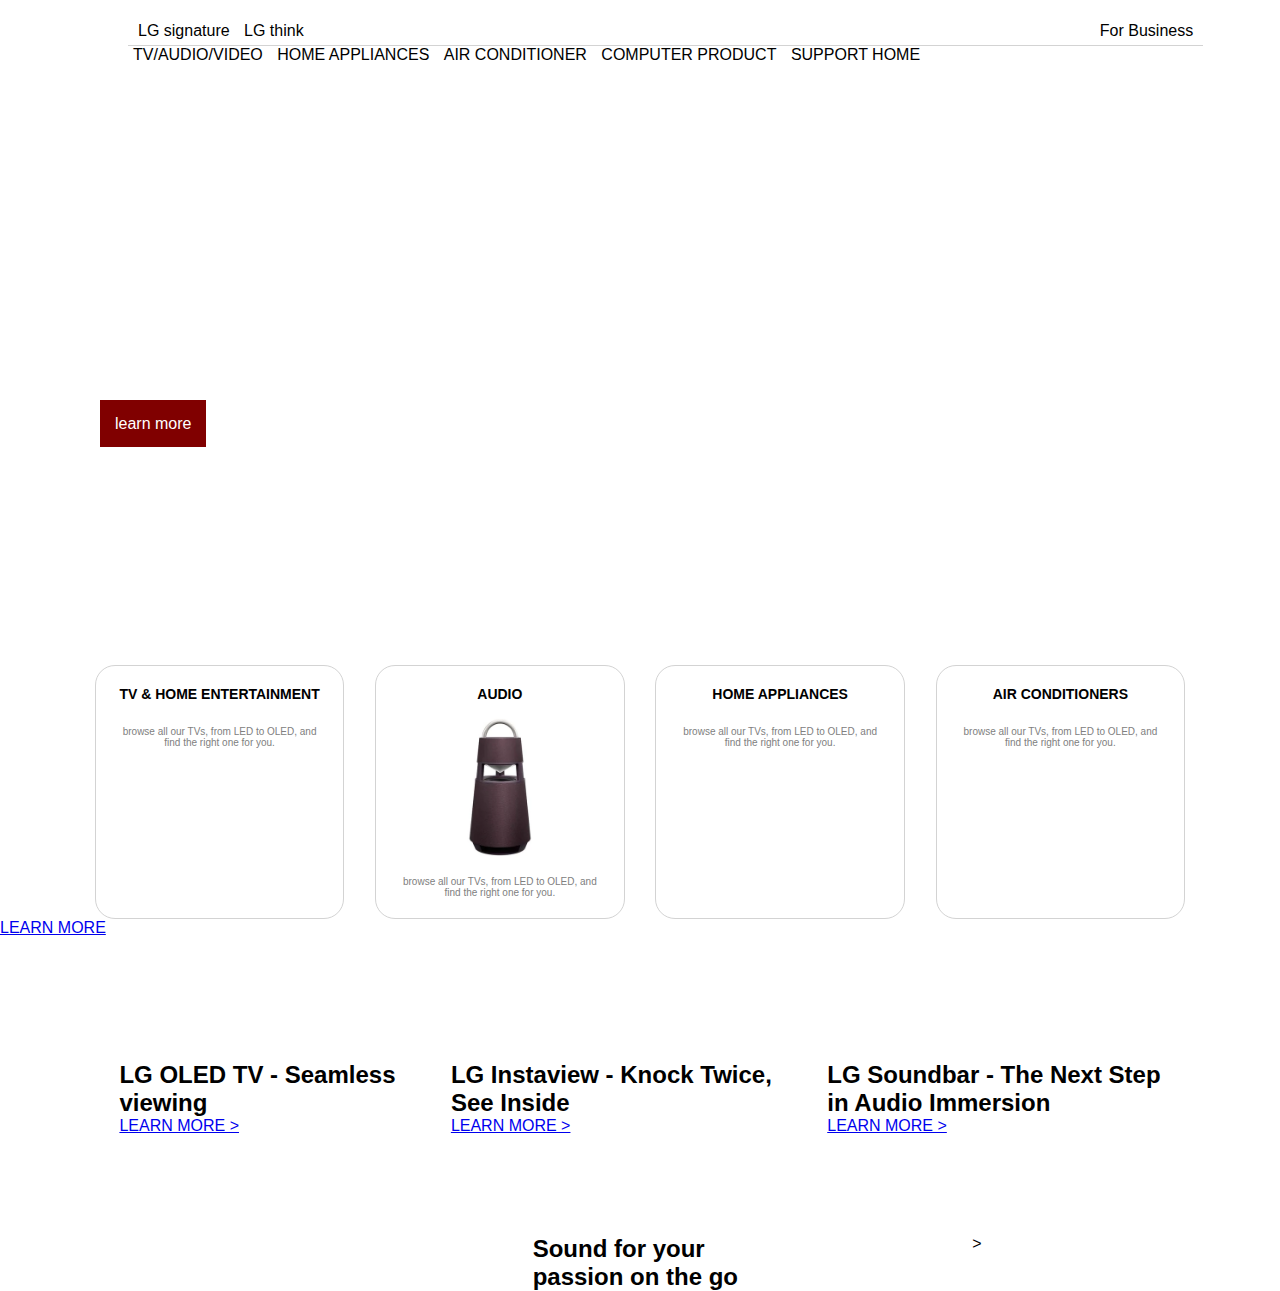
==== index.html @ 1627750a "FIrst update" ====
<!DOCTYPE html>
<html lang="en">

<head>
    <meta charset="UTF-8">
    <meta name="viewport" content="width=device-width, initial-scale=1.0">
    <title>Home page</title>
    <link rel="stylesheet" href="css/main.css">
</head>

<body>
    <div class="nav">
        <div class="logo">
            <a href="#"><img src="img/logo.jpg" alt="">
            </a>
        </div>

        <div class="nav-link">
            <div class="row1">
                <div class="left-side">
                    <a href="#">LG signature</a>
                    <a href="#">LG think</a>
                </div>
                <div class="right-side">
                    <a href="#">For Business</a>
                </div>
            </div>

            <div class="row2">
                <div class="left-side">
                    <a href="#">TV/AUDIO/VIDEO</a>
                    <a href="#">HOME APPLIANCES</a>
                    <a href="#">AIR CONDITIONER</a>
                    <a href="#">COMPUTER PRODUCT</a>
                    <a href="#">SUPPORT HOME</a>
                </div>
                <div class="right-side">
                    <a href="#"><img src="img/web.svg" alt=""></a>
                    <a href="#"><img src="img/profile.svg" alt=""></a>
                    <a href="#"><img src="img/search.svg" alt=""></a>
                </div>
            </div>
        </div>
    </div>

    <div class="slider">
        <div class="btn">
            <a href="#">learn more</a>
        </div>
    </div>


    <div class="home-section1">
        <div class="col">
            <h3>TV & HOME ENTERTAINMENT</h3>
            <img src="img/africa-categoryselector-3.web" alt="">
            <p>browse all our TVs, from LED to OLED, and find the right one for you.</p>
        </div>
        <div class="col">
            <h3>AUDIO</h3>
            <img src="Img/md07538680-350x350.webp" alt="">
            <p>browse all our TVs, from LED to OLED, and find the right one for you.</p>
        </div>
        <div class="col">
            <h3>HOME APPLIANCES</h3>
            <img src="img/africa-categoryselector-2.webp" alt="">
            <p>browse all our TVs, from LED to OLED, and find the right one for you.</p>
        </div>
        <div class="col">
            <h3>AIR CONDITIONERS</h3>
            <img src="img/africa-categoryselector-1.webp" alt="">
            <p>browse all our TVs, from LED to OLED, and find the right one for you.</p>
        </div>
    </div>
    <div class="perfectfit">
        <div class="btn1">
            <a href="#">LEARN MORE</a>
        </div>
    </div>

    <div class="home-section2">
        <div class="col2">
            <img src="img/africa-home-ctaoverlay-1.webp" alt="">
            <h2>LG OLED TV - Seamless<br> viewing</h2>
            <div class="btn2">
                <a href="#">LEARN MORE &gt;</a>
            </div>

        </div>
        <div class="col2">
            <img src="img/africa-home-ctaoverlay-2.jpg" alt="">
            <h2>LG Instaview - Knock Twice,<br> See Inside</h2>
            <div class="btn2">
                <a href="#">LEARN MORE &gt;</a>
            </div>

        </div>
        <div class="col2">
            <img src="img/africa-soundbars-2021-hero3.jpg" alt="">
            <h2>LG Soundbar - The Next Step<br> in Audio Immersion</h2>

            <div class="btn2">
                <a href="#">LEARN MORE &gt;</a>
            </div>
        </div>

    </div>
    <div class="home-section3">
        <div class="col3"></div>
            <h2>Sound for your <br> passion on the go</h2>

        ></div>

    </div>

</body>

</html>
---- css/main.css ----
*{
    padding:0; margin:0;font-family: sans-serif;
}
.nav{
    width: 100%; 
    height: 50px; 
    display:flex; 
    align-items:center;
    margin-top:15px;
}
.nav .nav-link .row2 .right-side img{
    width:25px;
}
.logo img{width:90px;margin-left:15px ;

}
.nav .nav-link .row1, .row2{
    display:flex;justify-content: space-between;
}
.nav-link{
    width:84%;
}
.nav a{
    text-decoration: none; color:black;padding:5px;
}
.nav .nav-link .row1{
    padding:5px; border-bottom: 1px solid lightgray
}
.logo {
    width:10%;
}

/* Start slider */

.slider{width: 100%; height: 500px; 
    background-image: url('../img/banner.webp');
     background-repeat: no-repeat; background-size: cover;
      background-position: center;}
.slider .btn a{text-decoration: none; color: white; background-color: maroon;
padding: 15px;}

.slider .btn{padding-top: 350px; margin-left:100px ;}

/*HOME SECTION*/
.home-section1{width: 90%; display: flex; justify-content: space-evenly; margin: auto; margin-top: 100px;}
.home-section1 img{width: 150px; padding-top: 10px; padding-bottom: 10px;}
.home-section1 .col{width: 18%; border: 1px solid lightgray; text-align: center;
padding: 20px; border-radius: 20px; }
.home-section1 .col h3{font-size: 14px;}
.home-section1 .col p{font-size: 10px; color: gray;}

.slider1{width: 100%; height: 500px; 
    background-image: url('../img/banner.webp');
     background-repeat: no-repeat; background-size: cover;
      background-position: center;}
.slider1 .btn a{text-decoration: none; color: white; background-color: maroon;
padding: 15px;}

.home-section2{width: 90%; display: flex; justify-content: space-evenly; margin: auto; margin-top: 100px;}
.home-section2 img{width: 150px; padding-top: 10px; padding-bottom: 10px;}
.home-section2 .col{width: 18%; border: 1px solid lightgray; text-align: center;
padding: 20px; border-radius: 20px; }
.home-section2 .col h3{font-size: 14px;}
.home-section2 .col p{font-size: 10px; color: gray;}

.slider2{width: 100%; height: 500px; 
    background-image: url('../img/banner.webp');
     background-repeat: no-repeat; background-size: cover;
      background-position: center;}
.slider2 .btn a{text-decoration: none; color: white; background-color: maroon;
padding: 15px;}

.home-section3{width: 90%; display: flex; justify-content: space-evenly; margin: auto; margin-top: 100px;}
.home-section3 img{width: 150px; padding-top: 10px; padding-bottom: 10px;}
.home-section3 .col{width: 18%; border: 1px solid lightgray; text-align: center;
padding: 20px; border-radius: 20px; }
.home-section3 .col h3{font-size: 14px;}
.home-section3 .col p{font-size: 10px; color: gray;}

.home-section4{width: 90%; display: flex; justify-content: space-evenly; margin: auto; margin-top: 100px;}
.home-section4 img{width: 150px; padding-top: 10px; padding-bottom: 10px;}
.home-section4 .col{width: 18%; border: 1px solid lightgray; text-align: center;
padding: 20px; border-radius: 20px; }
.home-section4 .col h3{font-size: 14px;}
.home-section4 .col p{font-size: 10px; color: gray;}
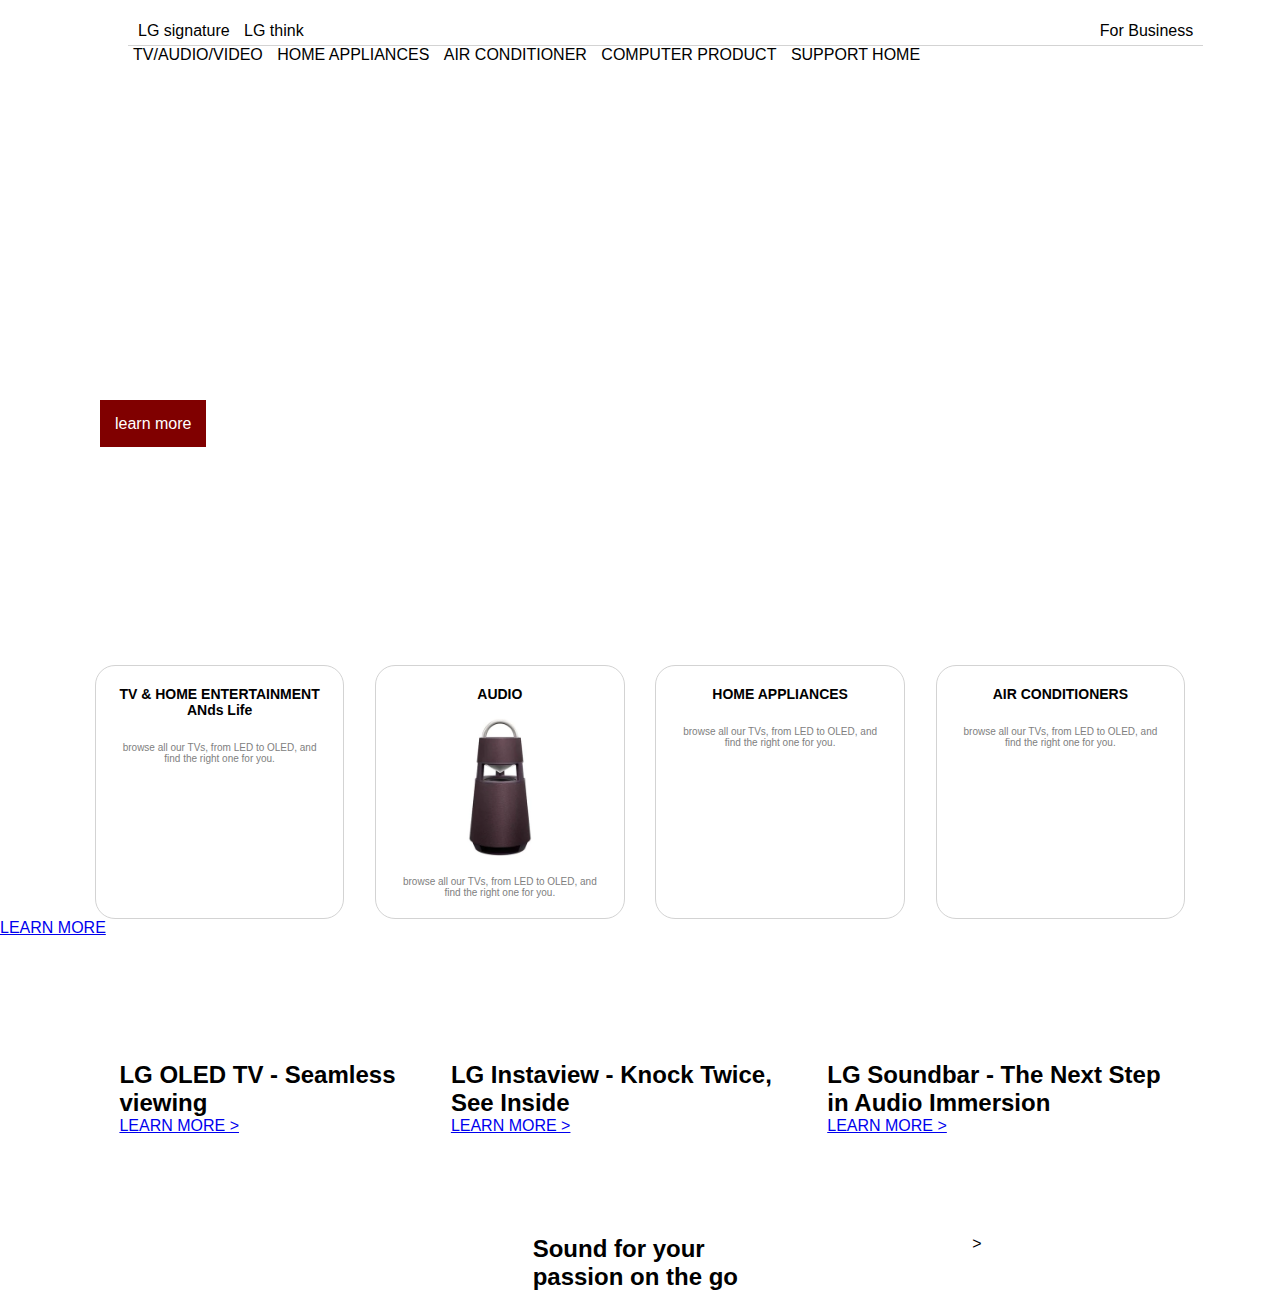
==== commit c267d5e1: "Add About page the update home appliances" ====
--- a/index.html
+++ b/index.html
@@ -52,7 +52,7 @@
 
     <div class="home-section1">
         <div class="col">
-            <h3>TV & HOME ENTERTAINMENT</h3>
+            <h3>TV & HOME ENTERTAINMENT ANds Life</h3>
             <img src="img/africa-categoryselector-3.web" alt="">
             <p>browse all our TVs, from LED to OLED, and find the right one for you.</p>
         </div>
